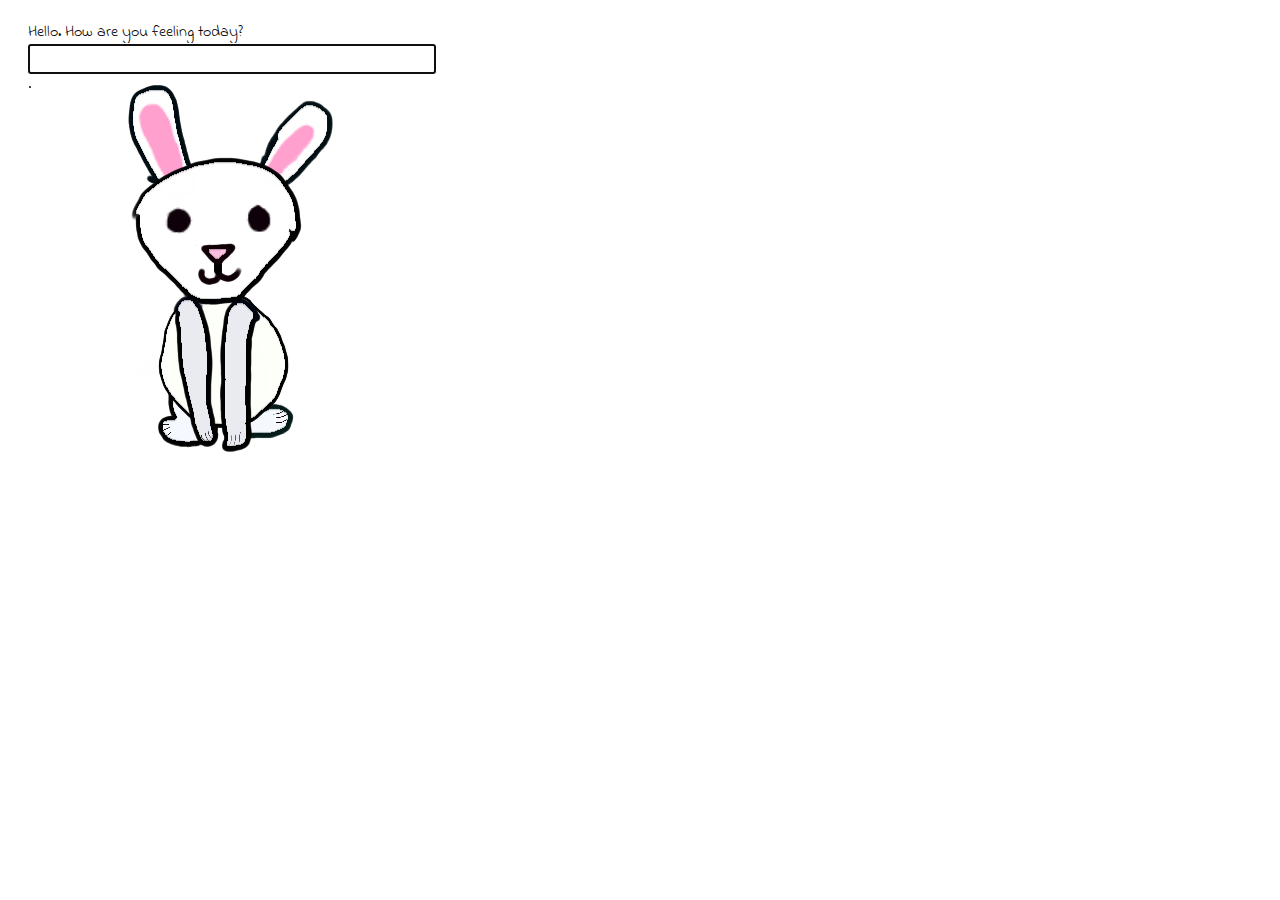
==== index.html @ 9eaff211 "initial commit" ====
<!doctype html>
<html>
<head>
    <meta http-equiv="Content-type" content="text/html; charset=utf-8" />
    <title>Demo</title>
		<script src="jquery-2.1.4.js" type="text/javascript"></script>
		
	  <script src="jquery-ui/external/jquery/jquery.js"></script>
	  <script src="jquery-ui/jquery-ui.min.js"></script>
		<link rel="stylesheet" href="jquery-ui/jquery-ui.min.css">
		<link rel="stylesheet" href="jquery-ui/jquery-ui.css">
	  <script src="jquery-ui/jquery-ui.js"></script>
		<link href='https://fonts.googleapis.com/css?family=Handlee' rel='stylesheet' type='text/css'>
<link href='https://fonts.googleapis.com/css?family=Architects+Daughter' rel='stylesheet' type='text/css'>
  <link href='https://fonts.googleapis.com/css?family=Indie+Flower' rel='stylesheet' type='text/css'>
	
    <script src="conversation.js" type="text/javascript"></script>
    <script src="character_animation.js" type="text/javascript"></script>
    <link href="bunny_base.css" rel="stylesheet">
    <script type="text/javascript" language="javascript" charset="utf-8">
        // <![CDATA[
        $(document).ready(function(){
			  $('#eliza').eliza();

			function easeLeftRight(obj, currCount, maxCount, duration, easing) {
				isLeft = obj.hasClass("leftEaseInOut");
				duration = duration || 1000;
				easing = easing || "easeInOutCubic";
				var fn = function() {
					setTimeout(function() {easeLeftRight(obj, currCount+1, maxCount, duration, easing)},	duration);
				}
				if (currCount >= maxCount) {
					if (isLeft) {
						//obj.switchClass("leftEaseInOut", "baseEaseInOut", duration);
						obj.removeClass("leftEaseOut", duration);
					} else {
						obj.removeClass("rightEaseOut", duration);
					}
					//
					
				} else if (isLeft) {
						obj.switchClass("leftEaseInOut", "rightEaseInOut", duration, easing, fn);
				} else {
						obj.switchClass("rightEaseInOut", "leftEaseInOut", duration, easing, fn);
				}
			}
			
			var noseTwitchFn = function() {
				$('#nose_img').toggleClass("noseTwitch", 100, "easeInBack");
			}
			$('#nose_img').click(function() {
				noseTwitchFn();
				for (var i = 0; i < 5; i++) {
            setTimeout(noseTwitchFn, 100);
        }
				
			});
			
			$('#head_box').click(function() {
				easeLeftRight($('#rightear_img'), 0, 7);
				easeLeftRight($('#leftear_img'), 0, 7);
			})
			
			$('#rightear_img').mouseover(function() {
				easeLeftRight($('#rightear_img'), 0, 8);
			});
			
			$('#leftear_img').mouseover(function() {
				easeLeftRight($('#leftear_img'), 0, 5);
			});
			
			$('#body_img').click(function() {
				easeLeftRight($('#head_box'), 0, 3);
			});
			

			//var obj = $('#rightear_img');
			//var bSwingRight = true;
			//setInterval(function(){
			//	obj.toggleClass("leftEaseInOut", bSwingRight, 1000);
			//	obj.toggleClass("rightEaseInOut", !bSwingRight, 1000);
			//	bSwingRight = !bSwingRight;
			//}, 2000);
			
			var blinkFn = function() {
				$('#lefteye_img').toggleClass("blink", 1000, "easeInOutCubic");
				$('#righteye_img').toggleClass("blink", 1000, "easeInOutCubic");
			}
			setInterval(function() {
				blinkFn();
				// Want to unblink fast.
				setTimeout(blinkFn, 500);
			}, 5000);

		});
        // ]]>
    </script>
</head>
<body>
	
	
	  <div id='container'>
			<div id="eliza_box child">
		<input type="text" id="eliza" style="width: 400px;"/>
	</div>
			<div style="width:100%; height:1px">.</div>
    <div id="bunny_box" class="img clearfix">
			<img class="img" id="backlegs_img" src="bunny/backlegs.png"/>
			<img class="img" id="body_img" src="bunny/body.png"/>
		  <img class="img" id="frontlegs_img" src="bunny/frontlegs.png"/>
			<div class="img" id="head_box">
				<img class="img" id="rightear_img" src="bunny/rightear.png"/>
				<img class="img" id="leftear_img" src="bunny/leftear.png"/>
				<img class="img" id="head_img" src="bunny/head.png"/>
				<img class="img" id="lefteye_img" src="bunny/lefteye.png"/>
				<img class="img" id="righteye_img" src="bunny/righteye.png"/>
				<img class="img" id="mouth_img" src="bunny/mouth.png"/>
				<img class="img" id="nose_img" src="bunny/nose.png"/>
			</div>
			
		</div>
			
		</div>

</body>
</html>
---- bunny_base.css ----
div {
  display:block;
}
.img {
  position:absolute;
  display:block;
}
#body_img {
  left:10px; 
  top:210px;
}
#backlegs_img {
  left:30px;
  top:254px;
}
#frontlegs_img {
  left:45px; 
  top:220px;
}
#head_img {
  left:3px;
  top:82px;
}
#leftear_img {
  left:0px;
  top: 10px;
  transform-origin:100% 100%;
}
#rightear_img {
  left: 130px;
  top: 25px;
  transform-origin:0% 100%;
}
#lefteye_img {
  left: 37px;
  top: 132px;
}
#righteye_img {
  left: 118px; 
  top: 128px;
}
#mouth_img {
  left: 68px;
  top: 170px;
}
#nose_img {
  left: 73px;
  top: 168px;
}
#head_box {
  height: 228px;
  width: 188px;
  top: 0px;
  left: 0px;
  transform-origin: bottom;
}
#bunny_box {
  width:500px;
  height:500px;
  margin-left:100px;
}

#container {
  margin:20px;
}

.eliza_response {
  font-family: 'Indie Flower', cursive;
}
#eliza {
  font-family: 'Indie Flower', cursive;
  font-size: 16px;
}

.rightEaseInOut {
  transition: all 1s ease-in-out;
  transform: rotate(15deg);
}
.leftEaseInOut {
  transition: all 1s ease-in-out;
  transform: rotate(-15deg);
}

.baseEaseInOut {
    transition: all 1s ease-in-out;
    transform: rotate(0deg);
}

.blink {
  transition: all .5s ease-in-out;
  transform: scale(1, .1);
}

.noseTwitch {
    transition: all .2s ease-in-out;
    transform: translate(0px, -5px);
}
.clear { clear: both;}
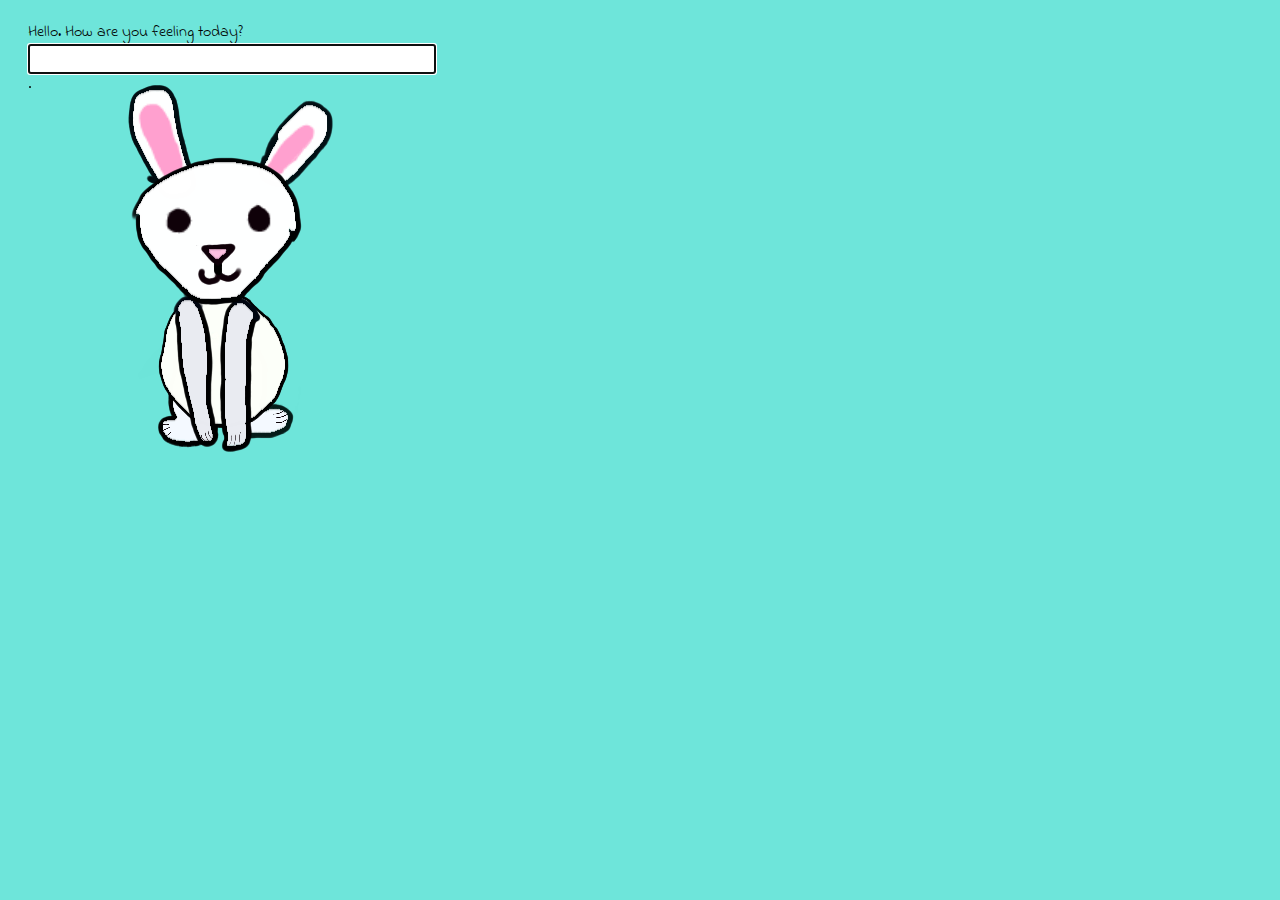
==== commit 1e9ebdb7: "fixed bug :)" ====
--- a/index.html
+++ b/index.html
@@ -29,15 +29,16 @@
 				var fn = function() {
 					setTimeout(function() {easeLeftRight(obj, currCount+1, maxCount, duration, easing)},	duration);
 				}
-				if (currCount >= maxCount) {
+				if (currCount > maxCount) {
+          obj.removeClass("baseEaseInOut");
+        } else if (currCount == maxCount) {
 					if (isLeft) {
-						//obj.switchClass("leftEaseInOut", "baseEaseInOut", duration);
-						obj.removeClass("leftEaseOut", duration);
+						obj.switchClass("leftEaseInOut", "baseEaseInOut", duration, easing, fn);
+						//obj.removeClass("leftEaseInOut", duration);
 					} else {
-						obj.removeClass("rightEaseOut", duration);
+						obj.switchClass("rightEaseInOut", "baseEaseInOut", duration, easing, fn);
+						//obj.removeClass("rightEaseInOut", duration);
 					}
-					//
-					
 				} else if (isLeft) {
 						obj.switchClass("leftEaseInOut", "rightEaseInOut", duration, easing, fn);
 				} else {
@@ -48,15 +49,21 @@
 			var noseTwitchFn = function() {
 				$('#nose_img').toggleClass("noseTwitch", 100, "easeInBack");
 			}
-			$('#nose_img').click(function() {
+			$('#eliza').mouseover(function() {
 				noseTwitchFn();
 				for (var i = 0; i < 5; i++) {
             setTimeout(noseTwitchFn, 100);
         }
-				
 			});
 			
-			$('#head_box').click(function() {
+			$('#eliza').keydown(function() {
+				noseTwitchFn();
+				for (var i = 0; i < 5; i++) {
+            setTimeout(noseTwitchFn, 100);
+        }
+			});
+			
+			$('#head_img').mouseover(function() {
 				easeLeftRight($('#rightear_img'), 0, 7);
 				easeLeftRight($('#leftear_img'), 0, 7);
 			})
@@ -69,8 +76,8 @@
 				easeLeftRight($('#leftear_img'), 0, 5);
 			});
 			
-			$('#body_img').click(function() {
-				easeLeftRight($('#head_box'), 0, 3);
+			$('.eliza_response').mouseover(function() {
+				easeLeftRight($('#head_box'), 0, 4);
 			});
 			
 
--- a/bunny_base.css
+++ b/bunny_base.css
@@ -1,3 +1,7 @@
+body {
+  background-color: rgba(0, 209, 190, 0.57);
+}
+
 div {
   display:block;
 }
